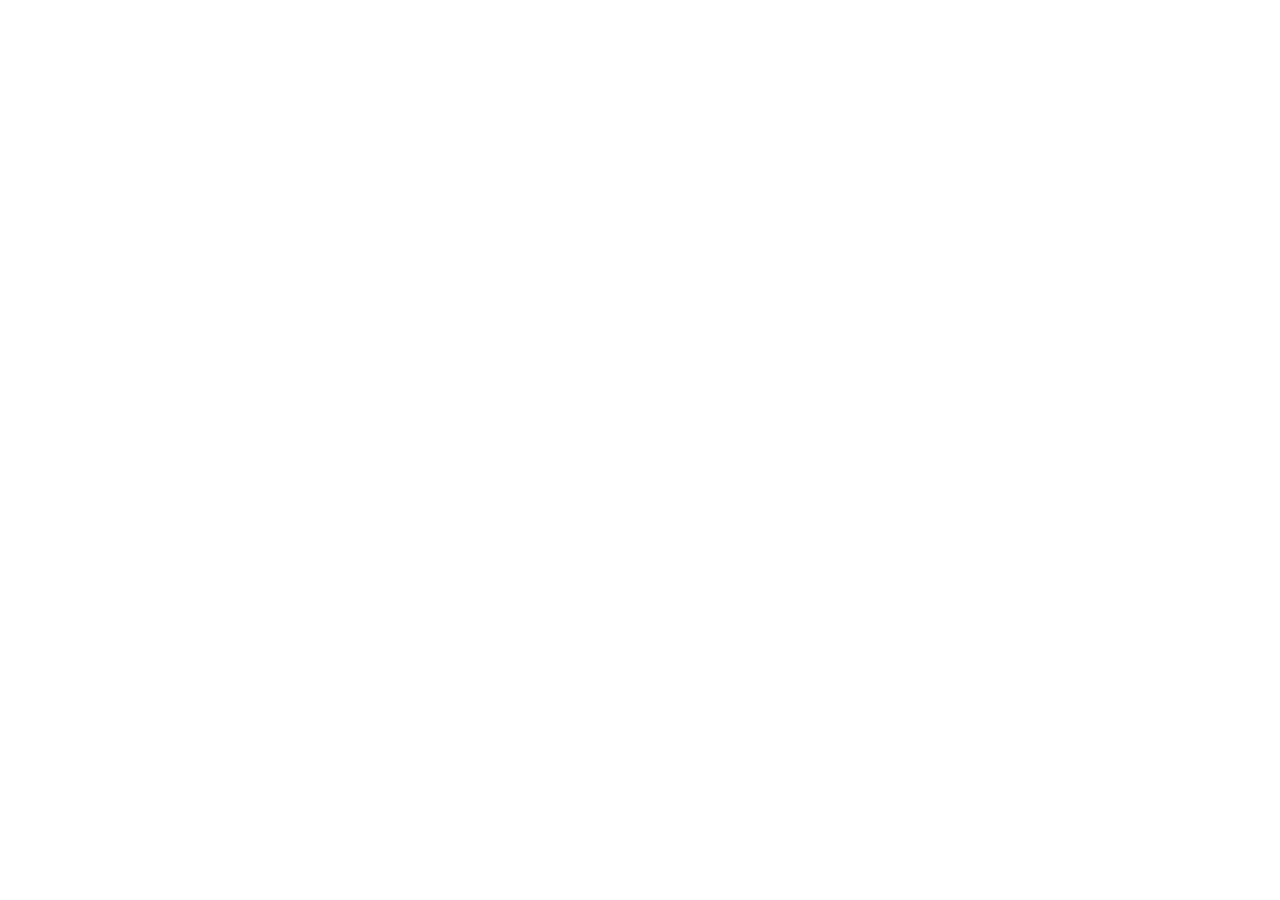
==== hacerPedido.html @ 16833347 "init" ====
<!DOCTYPE html>
<html lang="en">
<head>
    <meta charset="UTF-8">
    <meta http-equiv="X-UA-Compatible" content="IE=edge">
    <meta name="viewport" content="width=device-width, initial-scale=1.0">

    <link rel="shortcut icon" href="./img/logo.png" type="image/x-icon">

    <title>Pedido</title>
</head>
<body>
    
</body>
</html>
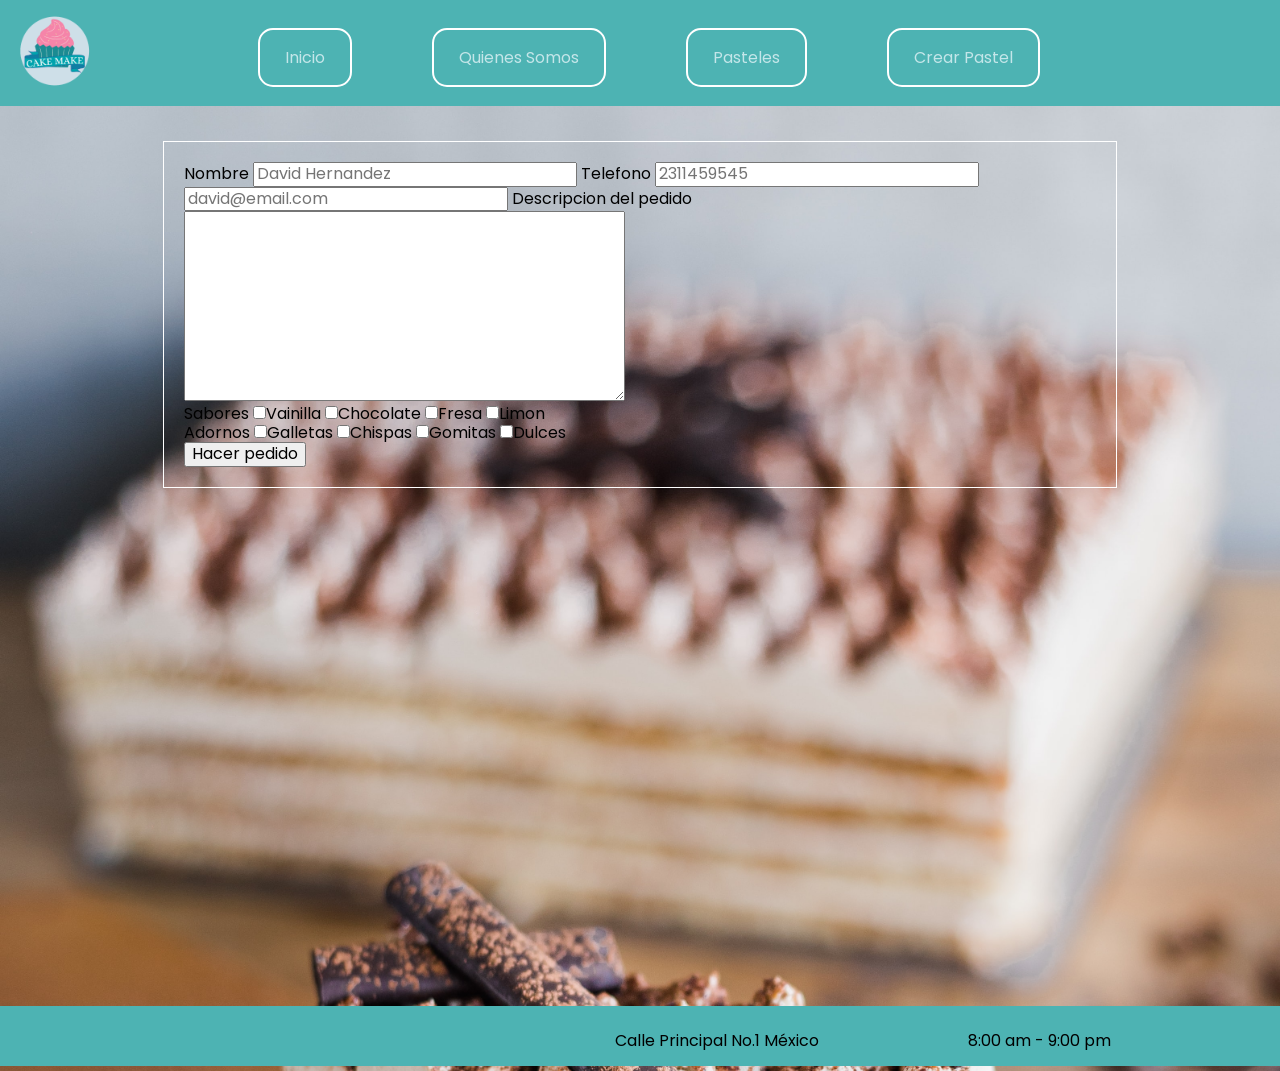
==== commit c122d5eb: "hacer pedidos" ====
--- a/hacerPedido.html
+++ b/hacerPedido.html
@@ -1,15 +1,118 @@
 <!DOCTYPE html>
 <html lang="en">
-<head>
-    <meta charset="UTF-8">
-    <meta http-equiv="X-UA-Compatible" content="IE=edge">
-    <meta name="viewport" content="width=device-width, initial-scale=1.0">
+    <head>
+        <meta charset="UTF-8">
+        <meta http-equiv="X-UA-Compatible" content="IE=edge">
+        <meta name="viewport" content="width=device-width, initial-scale=1.0">
 
-    <link rel="shortcut icon" href="./img/logo.png" type="image/x-icon">
+        <!-- Iconos -->
+        <link rel="stylesheet" href="https://unicons.iconscout.com/release/v4.0.0/css/line.css">
 
-    <title>Pedido</title>
-</head>
-<body>
-    
-</body>
+        <!-- Logo -->
+        <link rel="shortcut icon" href="./img/logo.png" type="image/x-icon">
+
+        <!-- Google Fonts  -->
+        <link rel="preconnect" href="https://fonts.googleapis.com">
+        <link rel="preconnect" href="https://fonts.gstatic.com" crossorigin>
+        <link href="https://fonts.googleapis.com/css2?family=Poppins:wght@300;400;600;700&display=swap" rel="stylesheet">
+
+        <!-- Normalize CSS -->
+        <link rel="stylesheet" href="./css/normalize.css">
+
+        <!-- Custom CSS -->
+        <link rel="stylesheet" href="./css/styles.css">
+
+        <title>Crear Pedido</title>
+    </head>
+    <body>
+        
+        <header>
+            <nav class="nav">
+                <a class="nav-logo" href="#">
+                    <img class="logo-img" src="./img/logo.png" alt="Logo">
+                </a>
+
+                <ul class="navbar">
+                    <li class="navbar-item">
+                        <a href="#" class="navbar-link"><i class="uil uil-estate icon"></i>  Inicio</a>
+                    </li>
+                    <li class="navbar-item">
+                        <a href="#" class="navbar-link"><i class="uil uil-users-alt icon"></i>  Quienes Somos</a>
+                    </li>
+                    <li class="navbar-item">
+                        <a href="#" class="navbar-link"><i class="uil uil-crockery icon"></i>  Pasteles</a>
+                    </li>
+                    <li class="navbar-item">
+                        <a href="./hacerPedido.html" class="navbar-link"><i class="uil uil-crockery icon"></i>  Crear Pastel</a>
+                    </li>
+                </ul>
+
+            </nav>
+        </header>
+
+        <main>
+            <div class="principal">
+                <form class="pedido" action="get">
+                    <label for="name">Nombre</label>
+                    <input type="text" id="name" placeholder="David Hernandez">
+
+                    <label for="tel">Telefono</label>
+                    <input type="tel" id="tel" placeholder="2311459545">
+
+                    <label for="email"></label>
+                    <input type="email" id="email" placeholder="david@email.com">
+
+                    <label for="desc">Descripcion del pedido</label>
+                    <textarea name="desc" id="desc" cols="30" rows="10"></textarea>
+
+                    <div>
+                        <label for="sab">Sabores</label>
+                        <input type="checkbox" name="sab" id="sab"><label for="sab">Vainilla</label>
+                        <input type="checkbox" name="sab" id="sab"><label for="sab">Chocolate</label>
+                        <input type="checkbox" name="sab" id="sab"><label for="sab">Fresa</label>
+                        <input type="checkbox" name="sab" id="sab"><label for="sab">Limon</label>
+                    </div>
+
+                    <div>
+                        <label for="sab">Adornos</label>
+                        <input type="checkbox" name="sab" id="sab"><label for="sab">Galletas</label>
+                        <input type="checkbox" name="sab" id="sab"><label for="sab">Chispas</label>
+                        <input type="checkbox" name="sab" id="sab"><label for="sab">Gomitas</label>
+                        <input type="checkbox" name="sab" id="sab"><label for="sab">Dulces</label>
+                    </div>
+                    
+                    <input type="submit" value="Hacer pedido">
+                </form>
+            </div>
+        </main>
+
+        <footer >
+            <ul class="footer">
+                <li class="social">
+                    <a href="https://www.instagram.com">
+                        <i class="uil uil-instagram icon"></i>
+                    </a>
+                </li>
+                <li class="social">
+                    <a href="https://www.facebook.com">
+                        <i class="uil uil-facebook-messenger-alt icon"></i>
+                    </a>
+                </li>
+                <li class="social">
+                    <a href="https://www.twitter.com">
+                        <i class="uil uil-twitter-alt icon"></i>
+                    </a>
+                </li>
+                <li>
+                    <i class="uil uil-sign-alt icon"></i>
+                        Calle Principal No.1 México
+                </li>
+                <li>
+                    <i class="uil uil-clock icon"></i>
+                        8:00 am - 9:00 pm
+                </li>
+            </ul>
+
+        </footer>
+    </body>
 </html>
--- a/css/styles.css
+++ b/css/styles.css
@@ -0,0 +1,112 @@
+* {
+    font-family: 'Poppins', sans-serif;
+}
+
+.nav {
+    background-color: rgb(77, 179, 179);
+    display: flex;
+    justify-content: space-between;
+}
+
+.icon {
+    font-size: 30px;
+}
+
+.logo-img {
+    width: 100px;
+    margin: 1px;
+}
+
+.navbar{
+    display: flex;
+    list-style: none;
+    margin-right: 200px;
+    align-items: center;
+}
+
+.navbar-link {
+    text-decoration: none;
+    color: rgb(196, 230, 233);
+    margin: 40px;
+    border: 2px solid #fff;
+    padding: 16px 25px;
+    border-radius: 15px;
+}
+
+.navbar-link:hover {
+    background-color: rgba(97, 109, 110, 0.315);
+}
+
+.principal {
+    object-fit:fill;
+    display: flex;
+    flex-wrap: wrap;
+    justify-content: center;
+    align-items: flex-start;
+    width: 80%;
+    height: 100vh;
+    margin: 0 10%;
+}
+
+.card {
+    width: 200px;
+    height: 250px;
+    margin: 32px 16px; 
+    box-shadow: 0 4px 8px 0 rgba(0,0,0,0.2);
+    transition: 0.3s;
+    border-radius: 5px; /* 5px rounded corners */
+    background: transparent ;
+}
+
+.card:hover {
+    box-shadow: 0 8px 16px 0 rgba(0,0,0,0.2);
+    transform:translateY(10px);
+}
+
+body {
+    background-image: url("../img/fondo.jpg");
+    background-size: 100%;
+}
+
+.card-image {
+    width: 200px;
+    height: 170px;
+    border-radius: 6px; /* 5px rounded corners */
+}
+
+.card-text {
+    text-align: center;
+    font-weight: 300;
+    color: #fff;
+}
+
+footer {
+    height: 60px;
+    background-color: rgb(77, 179, 179);
+}
+
+.footer {
+    display: flex;
+    line-height: 50px;
+    justify-content: space-evenly;
+    list-style: none;
+    margin: 0 16px;
+    padding: 5px;
+}
+::-webkit-scrollbar {
+    width: 12px;
+}
+::-webkit-scrollbar-track {
+    border-radius: 10px;
+}
+::-webkit-scrollbar-thumb {
+    border-radius: 5px;
+    background-color: rgb(77, 179, 179);
+    
+}
+
+.pedido {
+    border: 1px solid white;
+    margin: 35px;
+    padding: 20px;
+}
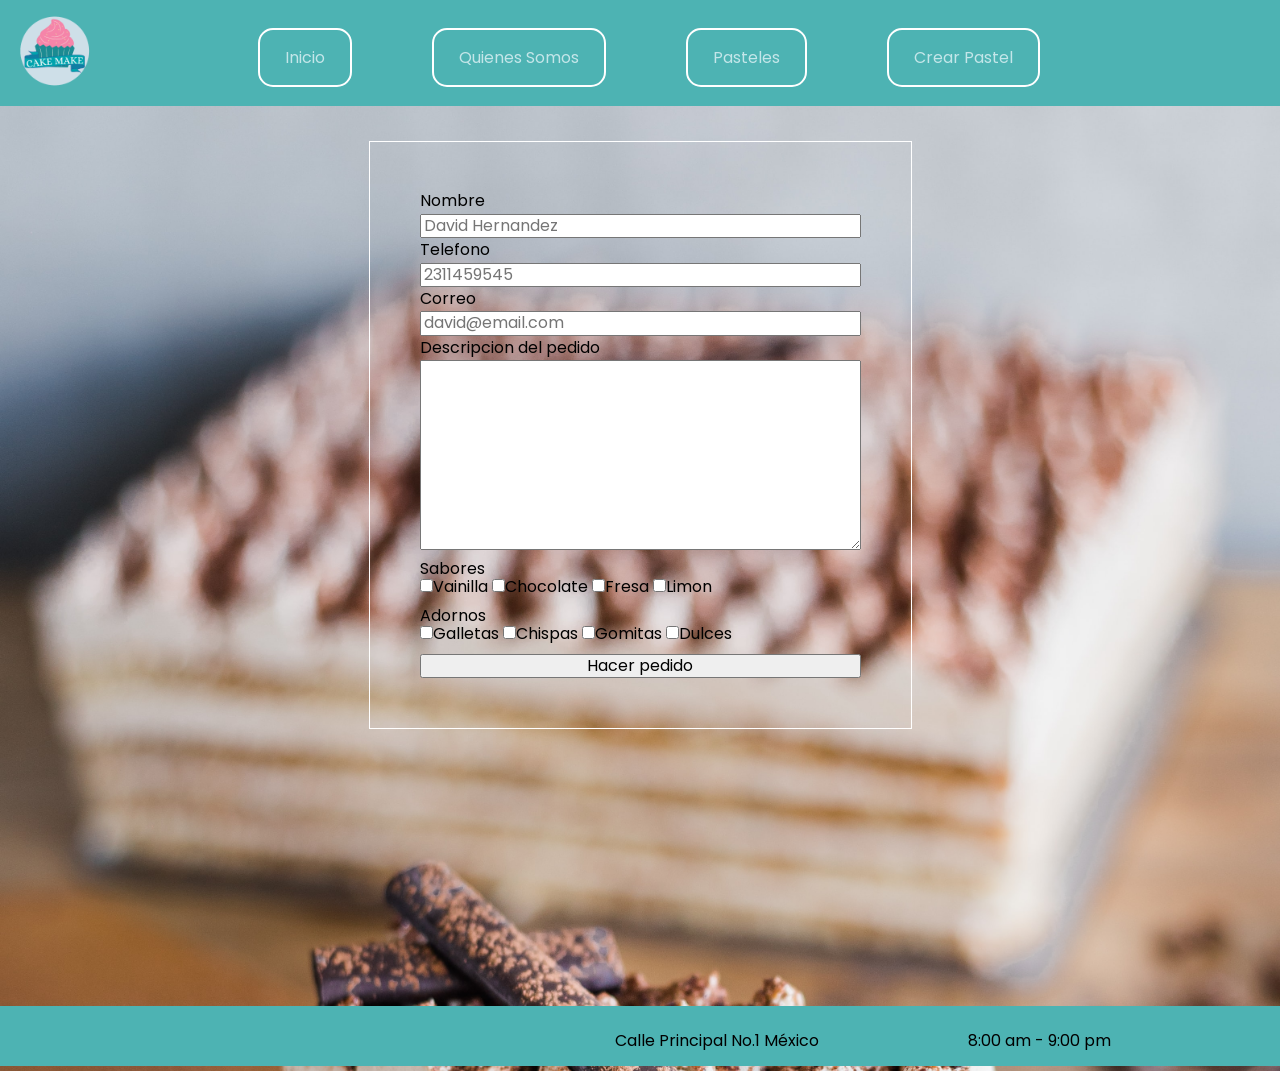
==== commit 9585aad2: "Crear PAstel" ====
--- a/hacerPedido.html
+++ b/hacerPedido.html
@@ -34,7 +34,7 @@
 
                 <ul class="navbar">
                     <li class="navbar-item">
-                        <a href="#" class="navbar-link"><i class="uil uil-estate icon"></i>  Inicio</a>
+                        <a href="./index.html" class="navbar-link"><i class="uil uil-estate icon"></i>  Inicio</a>
                     </li>
                     <li class="navbar-item">
                         <a href="#" class="navbar-link"><i class="uil uil-users-alt icon"></i>  Quienes Somos</a>
@@ -43,7 +43,7 @@
                         <a href="#" class="navbar-link"><i class="uil uil-crockery icon"></i>  Pasteles</a>
                     </li>
                     <li class="navbar-item">
-                        <a href="./hacerPedido.html" class="navbar-link"><i class="uil uil-crockery icon"></i>  Crear Pastel</a>
+                        <a href="" class="navbar-link"><i class="uil uil-crockery icon"></i>  Crear Pastel</a>
                     </li>
                 </ul>
 
@@ -53,32 +53,39 @@
         <main>
             <div class="principal">
                 <form class="pedido" action="get">
-                    <label for="name">Nombre</label>
-                    <input type="text" id="name" placeholder="David Hernandez">
+                    <div class="datos">
+                        <label for="name">Nombre</label>
+                        <input type="text" id="name" placeholder="David Hernandez">
 
-                    <label for="tel">Telefono</label>
-                    <input type="tel" id="tel" placeholder="2311459545">
+                        <label for="tel">Telefono</label>
+                        <input type="tel" id="tel" placeholder="2311459545">
 
-                    <label for="email"></label>
-                    <input type="email" id="email" placeholder="david@email.com">
+                        <label for="email">Correo</label>
+                        <input type="email" id="email" placeholder="david@email.com">
+                        
+                        <label for="desc">Descripcion del pedido</label>
+                        <textarea name="desc" id="desc" cols="30" rows="10"></textarea>
+                    </div>
 
-                    <label for="desc">Descripcion del pedido</label>
-                    <textarea name="desc" id="desc" cols="30" rows="10"></textarea>
 
                     <div>
                         <label for="sab">Sabores</label>
-                        <input type="checkbox" name="sab" id="sab"><label for="sab">Vainilla</label>
-                        <input type="checkbox" name="sab" id="sab"><label for="sab">Chocolate</label>
-                        <input type="checkbox" name="sab" id="sab"><label for="sab">Fresa</label>
-                        <input type="checkbox" name="sab" id="sab"><label for="sab">Limon</label>
+                        <div>
+                            <input type="checkbox" name="sab" id="sab"><label for="sab">Vainilla</label>
+                            <input type="checkbox" name="sab" id="sab"><label for="sab">Chocolate</label>
+                            <input type="checkbox" name="sab" id="sab"><label for="sab">Fresa</label>
+                            <input type="checkbox" name="sab" id="sab"><label for="sab">Limon</label>
+                        </div>
                     </div>
 
                     <div>
                         <label for="sab">Adornos</label>
-                        <input type="checkbox" name="sab" id="sab"><label for="sab">Galletas</label>
-                        <input type="checkbox" name="sab" id="sab"><label for="sab">Chispas</label>
-                        <input type="checkbox" name="sab" id="sab"><label for="sab">Gomitas</label>
-                        <input type="checkbox" name="sab" id="sab"><label for="sab">Dulces</label>
+                        <div>
+                            <input type="checkbox" name="sab" id="sab"><label for="sab">Galletas</label>
+                            <input type="checkbox" name="sab" id="sab"><label for="sab">Chispas</label>
+                            <input type="checkbox" name="sab" id="sab"><label for="sab">Gomitas</label>
+                            <input type="checkbox" name="sab" id="sab"><label for="sab">Dulces</label>
+                        </div>
                     </div>
                     
                     <input type="submit" value="Hacer pedido">
--- a/css/styles.css
+++ b/css/styles.css
@@ -106,7 +106,18 @@
 }
 
 .pedido {
+    display: flex;
+    flex-direction: column;
+    flex-wrap: wrap;
+    gap: 10px;
     border: 1px solid white;
     margin: 35px;
-    padding: 20px;
-}+    padding: 50px;
+
+}
+
+.datos {
+    display: grid;
+    grid-template-columns: repeat(1fr,3);
+    gap: 3px;
+}
